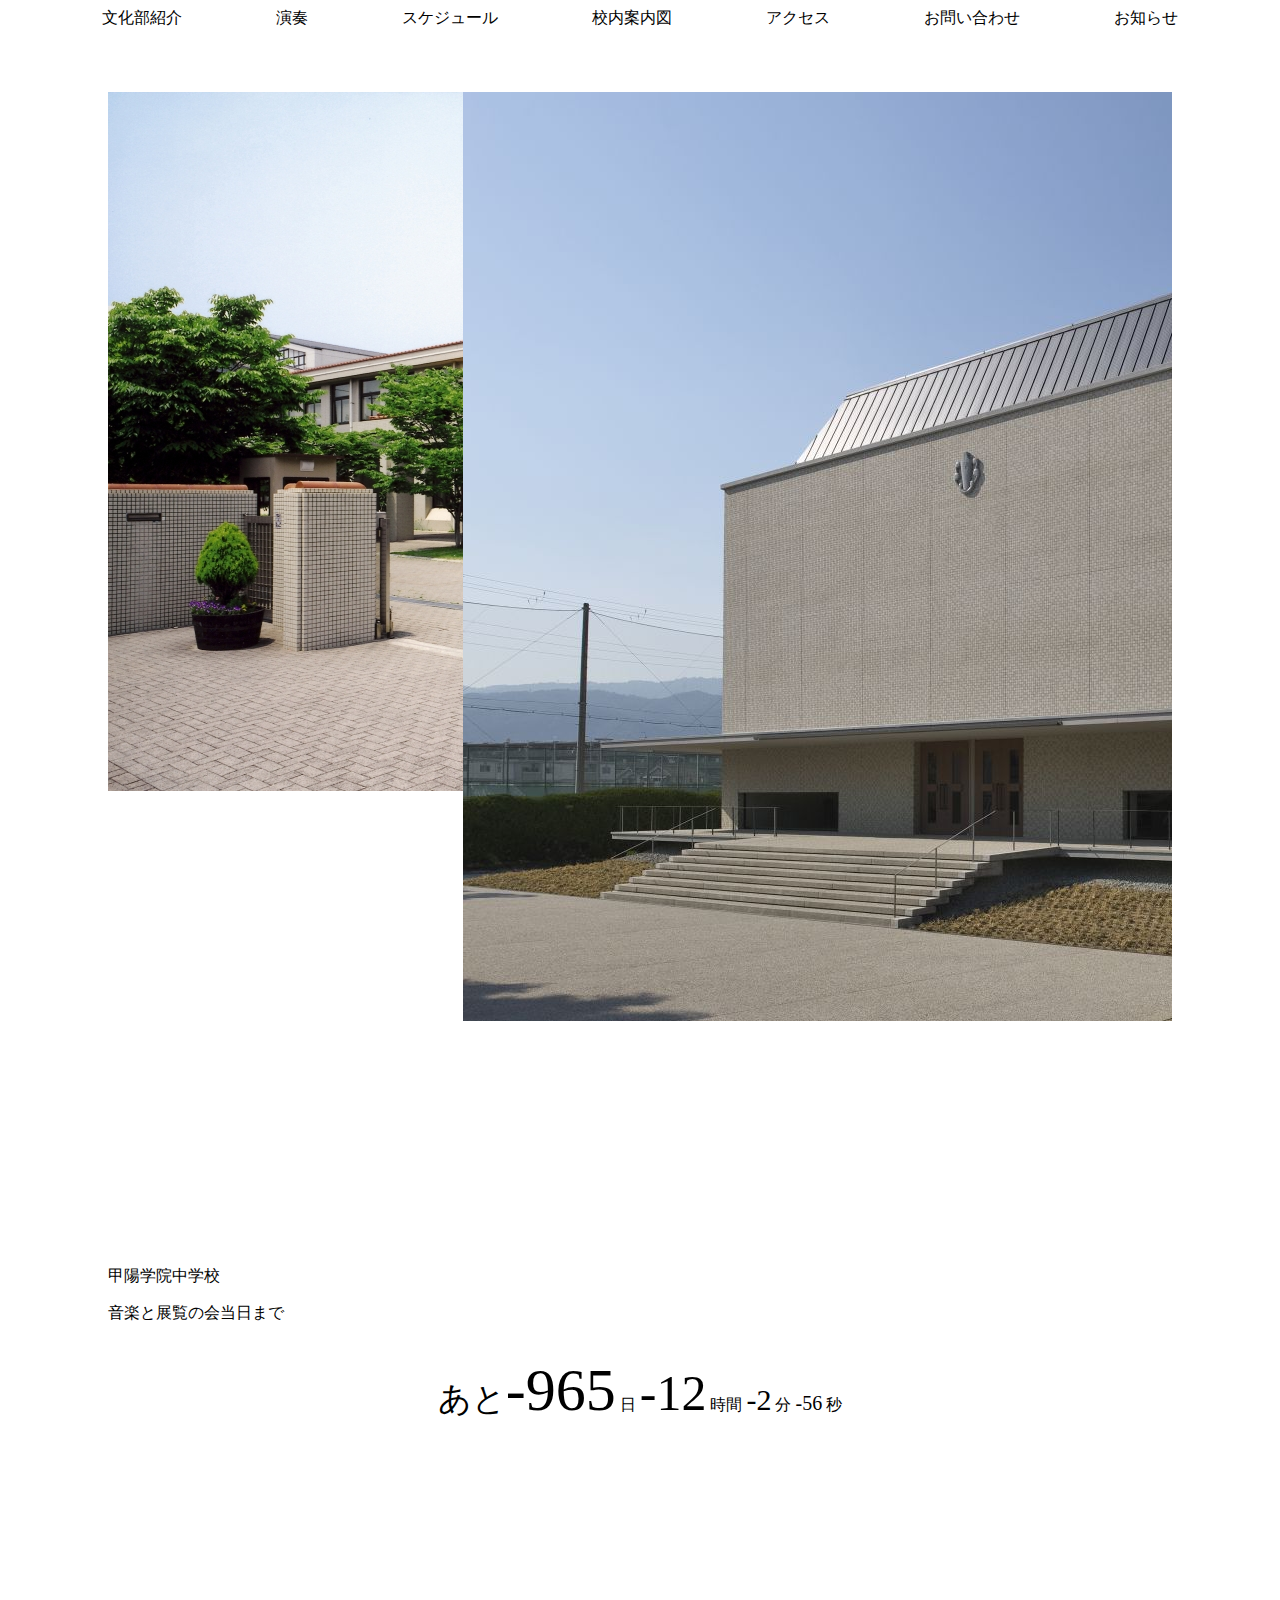
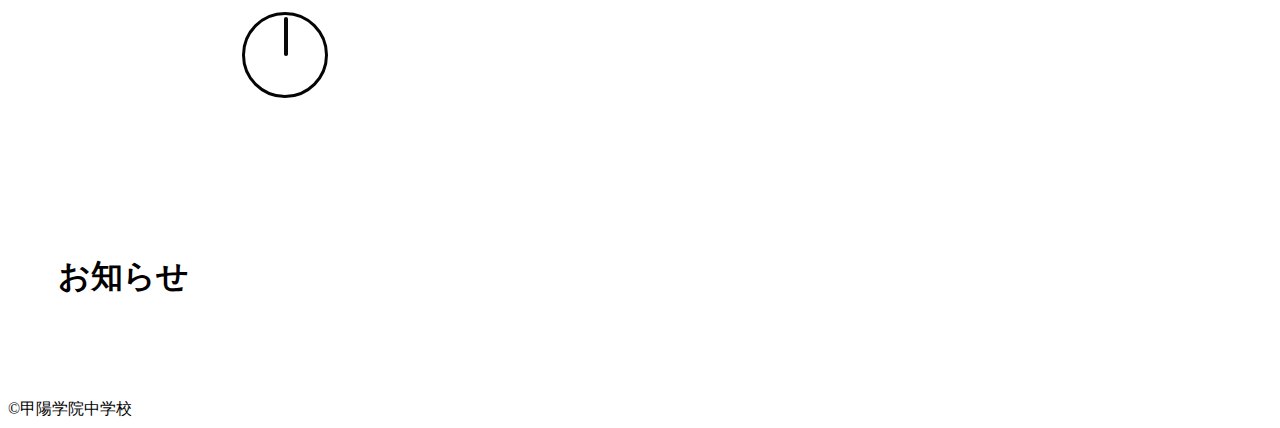
==== index.html @ cea1672a "デザイン追加" ====
<!DOCTYPE html>
<html lang="ja">
<head>
    <meta charset="UTF-8">
    <meta name="viewport" content="width=device-width, initial-scale=1.0">
    <meta http-equiv="X-UA-Compatible" content="IE=edge">
    <link rel="icon" href="images/favicon.svg">
    <link rel="stylesheet" href="./css/destyle.css">
    <link rel="stylesheet" href="./css/index.css">
    <link rel="stylesheet" href="./javascript/main.js">
    <link rel="stylesheet" href="https://unpkg.com/swiper@8/swiper-bundle.min.css"/>
    <title>甲陽学院中学校 音楽と展覧の会特設ページ</title>
    <link rel="icon" href="images/favicon.png"> <!-- ファビコン -->
    <link rel="stylesheet" href="https://unpkg.com/swiper@8/swiper-bundle.min.css"/>
    <script src="https://unpkg.com/swiper@8/swiper-bundle.min.js"></script>
</head>
<body>
    <header class="header"> <!-- ヘッダー　スマホ版はハンバーガーメニュー -->
        <nav class="header__nav header_pc">
            <a href="club.html" class="header__nav_link header_pc">文化部紹介</a>
            <a href="" class="header__nav_link header_pc">演奏</a>
            <a href="" class="header__nav_link header_pc">スケジュール</a>
            <a href="" class="header__nav_link header_pc">校内案内図</a>
            <a href="" class="header__nav_link header_pc">アクセス</a>
            <a href="" class="header__nav_link header_pc">お問い合わせ</a>
            <a href="" class="header__nav_link header_pc">お知らせ</a>
        </nav>
        
        <div id="hamburgermenu">
            <div id="menu-toggle" class="hamburgermenu__icon material-icons"><img src="./images/icon_menu.svg" class="header_sp"></div>
            <nav class="hamburgermenu__nav">
                <a href="" class="header__nav_link header_sp">文化部紹介</a>
                <a href="" class="header__nav_link header_sp">演奏</a>
                <a href="" class="header__nav_link header_sp">スケジュール</a>
                <a href="" class="header__nav_link header_sp">校内案内図</a>
                <a href="" class="header__nav_link header_sp">アクセス</a>
                <a href="" class="header__nav_link header_sp">お問い合わせ</a>
                <a href="" class="header__nav_link header_sp">お知らせ</a>
            </nav>
            <div id="mask" class="hamburgermenu__mask"></div>
        </div>
    </header>
    <main class="main"> <!-- メイン -->
                <!-- スライダーのコンテナ -->
        <div class="swiper">
            <!-- 必要に応じたwrapper -->
            <div class="swiper-wrapper">
                <!-- スライド -->
                <div class="swiper-slide">
                    <img src="images/koyo.png" alt="甲陽 講堂">
                </div>
                <div class="swiper-slide">
                    <img src="images/koyo1.png" alt="甲陽 校舎">
                </div>            </div>
            <!-- 必要に応じてページネーション -->
            <div class="swiper-pagination"></div>
            <!-- 必要に応じてナビボタン -->
            <div class="swiper-button-prev"></div>
            <div class="swiper-button-next"></div>

        </div>
        <section class="main__cowntdown space"> <!-- カウントダウン（Javascript） -->
            <p>甲陽学院中学校</p>
            <p>音楽と展覧の会当日まで</p>
            <div class="main__cowntdown__day">
                <p class="main__cowntdown__day_will">あと</p>
                <!-- <h1 class="main__cowntdown__day_num" id="day"></h1> -->
                <p class="main__cowntdown__day__container">
                    <span id="day" class="main__cowntdown__day__container_num"></span>
                    日
                    <span id="hour" class="main__cowntdown__day__container_num"></span>
                    時間
                    <span id="min" class="main__cowntdown__day__container_num"></span>
                    分
                    <span id="sec" class="main__cowntdown__day__container_num"></span>
                    秒
                </p>
                <!-- <p class="main__cowntdown__day_txt">日</p> -->
            </div>
        </section>
        <div class="container">
            <div class="box">
                     <div class="clock"></div>
            </div>
        </div>
        <article class="main__article space"> <!-- お知らせ的な　食堂いつ　落とし物は　全面禁煙　上履き　講堂電話切れ　 -->
            <h2 class="">お知らせ</h2>
            
        </article>
    </main>
    <footer class="footer">
        ©︎甲陽学院中学校
    </footer>
    <script src="./javascript/main.js"></script>
    <script>
        'use strict';

        function countdown(due) {
            const now = new Date();

            const rest = due.getTime() - now.getTime();
            const sec = Math.floor(rest / 1000) % 60;
            const min = Math.floor(rest / 1000 / 60) % 60;
            const hours = Math.floor(rest / 1000 / 60 / 60) % 24;
            const days = Math.floor(rest / 1000 / 60 / 60 / 24);
            const count = [days, hours, min, sec];

            return count;
        }

        const goal = new Date(2023, 11, 3);

        function recalc() {
            const counter = countdown(goal);
            document.getElementById('day').textContent = counter[0];
            document.getElementById('hour').textContent = counter[1];
            document.getElementById('min').textContent = String(counter[2]).padStart(2, '0');
            document.getElementById('sec').textContent = String(counter[3]).padStart(2, '0');
            refresh();  
        }

        function refresh() {
            setTimeout(recalc, 1000);
        }
        recalc();

    </script>
    <script src="https://unpkg.com/swiper@8/swiper-bundle.min.js"></script>
</body>
</html>
---- css/destyle.css ----
* {
    color: black;
    text-decoration: none;
}
---- css/index.css ----
@charset "UTF-8";
.sp {
  display: none;
}

.header_sp {
  display: none;
}

@font-face {
  font-family: ZenMaruGothic-Medium;
  src: local(ZenMaruGothic-Medium) url("font/ZenMaruGothic-Mediumr.ttf");
}
@font-face {
  font-family: ZenMaruGothic-Regular;
  src: local(ZenMaruGothic-Regular) url("font/ZenMaruGothic-Regular.ttf");
}
h2 {
  text-align: left;
  font-size: 32px;
  transform: translateX(-50px);
}

.space {
  margin-top: 100px;
  margin-bottom: 100px;
}

.header {
  padding-bottom: 5px;
}
.header__nav {
  display: flex;
  justify-content: space-evenly;
  padding-bottom: 5px;
}
.header__nav_link {
  cursor: pointer;
  transition: 0.2s cubic-bezier(0.45, 0, 0.55, 1);
  transition-timing-function: ease;
  font-size: 16px;
  padding-bottom: 5px;
  position: relative;
  font-family: ZenMaruGothic-Medium;
}
.header__nav_link::before {
  background: #000000;
  content: "";
  width: 100%;
  height: 1.7px;
  position: absolute;
  left: 0;
  bottom: 0;
  margin: auto;
  transform-origin: right top;
  transform: scale(0, 1);
  transition: transform 0.3s;
}
.header__nav_link:hover::before {
  transform-origin: center top;
  transform: scale(1, 1);
}

@import url(https://fonts.googleapis.com/css?family=Lato:300);

.swiper-wrapper {
  /* wrapperのサイズを調整 */
  width: 100%;
  height: 300px;
}

.swiper-slide {
  /* スライドのサイズを調整、中身のテキスト配置調整、背景色 */
  color: #ffffff;
  width: 100%;
  height: 100%;
  text-align: center;
  line-height: 300px;
}

.swiper-slide:nth-child(3n + 1) {
  /*1、4、7、3n+1枚目の背景色 */
  background-color: #ffffff;
}

.swiper-slide:nth-child(3n + 2) {
  /*2、5、8、3n+2枚目の背景色 */
  background-color: #ffffff;
}

.swiper-slide:nth-child(3n + 3) {
  /*3、6、9、3n+3枚目の背景色 */
  background-color: #ffffff;
}
.container{
	text-align: center;
	background-color: #ffffff;
	overflow: hidden;
}

.box:nth-child(2n-1){
	background-color: rgba(250, 248, 248, 0.05);
}

.box{
	display: inline-block;
	height: 200px;
	width: 33.3%;
	float:left;
	position: relative;
	/*margin:0 -4px -5px -2px;*/
	transition: all .2s ease;
}



.box p{
	color: #fdfcfc;
	font-family:  Lato,"Helvetica Neue" ;
	font-weight: 300;
	position: absolute;
	font-size: 20px;
	width: 100%;
	height: 25px;
	text-align: center;
	bottom: 0px;
	margin: 0;
	top:160px;
	background-color: #fff;
	opacity: 0;
	text-transform: uppercase;
	transition: all .2s ease;
}

.box:hover p{
	bottom:0px;
	top:175px;
	opacity: 1;
	transition: all .2s ease;
	z-index: 2;
}



/* MEDIA QUERIES */
@media (max-width: 700px){
	.box{
		width: 50%;
	}

	.box:nth-child(2n-1){
		background-color: inherit;
	}

	.box:nth-child(4n),.box:nth-child(4n-3) {
		background-color: rgba(251, 249, 249, 0.05);
	}

}

@media (max-width: 420px){
	.box{
		width: 100%;
	}

	.box:nth-child(4n),.box:nth-child(4n-3){
		background-color: inherit;
	}

	.box:nth-child(2n-1){
		background-color:rgba(248, 246, 246, 0.05);
	}

}


/* -------------- Clock -------------- */

.clock{
	border-radius: 60px;
	border: 3px solid #050505;
	height: 80px;
	width: 80px;
	position: relative;

	top: 28%;
	top: -webkit-calc(50% - 43px);
	top: calc(50% - 43px);
	left: 35%;
	left: -webkit-calc(50% - 43px);
	left: calc(50% - 43px);
}
.clock:after{
	content: "";
	position: absolute;
	background-color: #090909;
	top:2px;
	left: 48%;
	height: 38px;
	width: 4px;
	border-radius: 5px;
	-webkit-transform-origin: 50% 97%;
			transform-origin: 50% 97%;
	-webkit-animation: grdAiguille 2s linear infinite;
			animation: grdAiguille 2s linear infinite;
}

@-webkit-keyframes grdAiguille{
    0%{-webkit-transform:rotate(0deg);}
    100%{-webkit-transform:rotate(360deg);}
}

@keyframes grdAiguille{
    0%{transform:rotate(0deg);}
    100%{transform:rotate(360deg);}
}

.clock:before{
	content: "";
	position: absolute;
	background-color: #010101;
	top:6px;
	left: 48%;
	height: 35px;
	width: 4px;
	border-radius: 5px;
	-webkit-transform-origin: 50% 94%;
			transform-origin: 50% 94%;
	-webkit-animation: ptAiguille 12s linear infinite;
			animation: ptAiguille 12s linear infinite;
}

@-webkit-keyframes ptAiguille{
    0%{-webkit-transform:rotate(0deg);}
    100%{-webkit-transform:rotate(360deg);}
}

@keyframes ptAiguille{
    0%{transform:rotate(0deg);}
    100%{transform:rotate(360deg);}
}


/* -------------- Sablier -------------- */

.hourglass{
	position: relative;
	height: 80px;
	width: 80px;
	top: 28%;
	top: -webkit-calc(50% - 43px);
	top: calc(50% - 43px);
	left: 35%;
	left: -webkit-calc(50% - 43px);
	left: calc(50% - 43px);
	border: 3px solid #faf8f8;
	border-radius: 80px;
	-webkit-transform-origin: 50% 50%;
			transform-origin: 50% 50%;
	-webkit-animation: hourglass 2s ease-in-out infinite;
			animation: hourglass 2s ease-in-out infinite;
}

.hourglass:before{
	content: "";
	position: absolute;
	top:8px;
	left: 18px;
	width: 0px;
	height: 0px;
	border-style: solid;
	border-width: 37px 22px 0 22px;
	border-color: #fff transparent transparent transparent;
}
.hourglass:after{
	content: "";
	position: absolute;
	top: 35px;
	left: 18px;
	width: 0px;
	height: 0px;
	border-style: solid;
	border-width: 0 22px 37px 22px;
	border-color: transparent transparent #fff transparent;
}

@-webkit-keyframes hourglass{
    0%{-webkit-transform:rotate(0deg);}
    100%{-webkit-transform:rotate(180deg);}
}

@keyframes hourglass{
    0%{transform:rotate(0deg);}
    100%{transform:rotate(180deg);}
}

#hamburgermenu {
  position: relative;
  width: 40px;
  height: 40px;
}

/* 要素のサイズ計算を容易にする */
#hamburgermenu,
#hamburgermenu * {
  box-sizing: border-box;
}

/* メニューアイコン */
.hamburgermenu__icon {
  margin: 8px;
}

.hamburgermenu__icon:hover {
  cursor: pointer; /* アイコンにマウスカーソルを合わせるとカーソルのアイコンを変える */
}

/* ナビゲーション */
.hamburgermenu__nav {
  position: fixed;
  width: 300px;
  max-width: 80%;
  top: 0;
  bottom: 0;
  left: 0;
  padding: 8px;
  background-color: #fff;
  overflow-y: auto; /* ナビゲーションが長い場合にスクロールできるようにする */
  transition: 250ms; /* ナビゲーションのスライドイン/アウトにかける秒数 */
  transform: translateX(-100%); /* 横幅と同じ分だけ左側に移動させる */
  z-index: 2; /* ハンバーガーメニューの要素の中では一番上に表示されるようにする */
}

#hamburgermenu.active .hamburgermenu__nav {
  transform: translateX(0);
}

/* マスク */
.hamburgermenu__mask {
  position: fixed;
  top: 0;
  right: 0;
  bottom: 0;
  left: 0;
  background-color: rgba(0, 0, 0, 0.264);
  visibility: hidden;
  z-index: 1;
}

#hamburgermenu.active .hamburgermenu__mask {
  visibility: visible;
}

.main {
  padding-left: 100px;
  padding-right: 100px;
}
.main__cowntdown__day {
  display: flex;
  align-items: baseline;
  justify-content: center;
}
.main__cowntdown__day_will {
  font-size: 33px;
}
.main__cowntdown__day__container #day {
  font-size: 60px;
}
.main__cowntdown__day__container #hour {
  font-size: 50px;
}
.main__cowntdown__day__container #min {
  font-size: 30px;
}
.main__cowntdown__day__container #sec {
  font-size: 20px;
}

@media screen and (max-width: 648px) {
  .header_pc {
    display: none;
  }
  .header_sp {
    display: block;
  }
  .header__nav_link::before {
    content: "";
    width: 0%;
    height: 0px;
    position: absolute;
    left: 0;
    bottom: 0;
    margin: auto;
  }
}
@media screen and (max-width: 420px) {
  .sp {
    display: block;
  }
  .pc {
    display: none;
  }
  .space {
    margin-top: 50px;
    margin-bottom: 50px;
  }
  .main {
    padding-left: 50px;
    padding-right: 50px;
  }
}/*# sourceMappingURL=index.css.map */
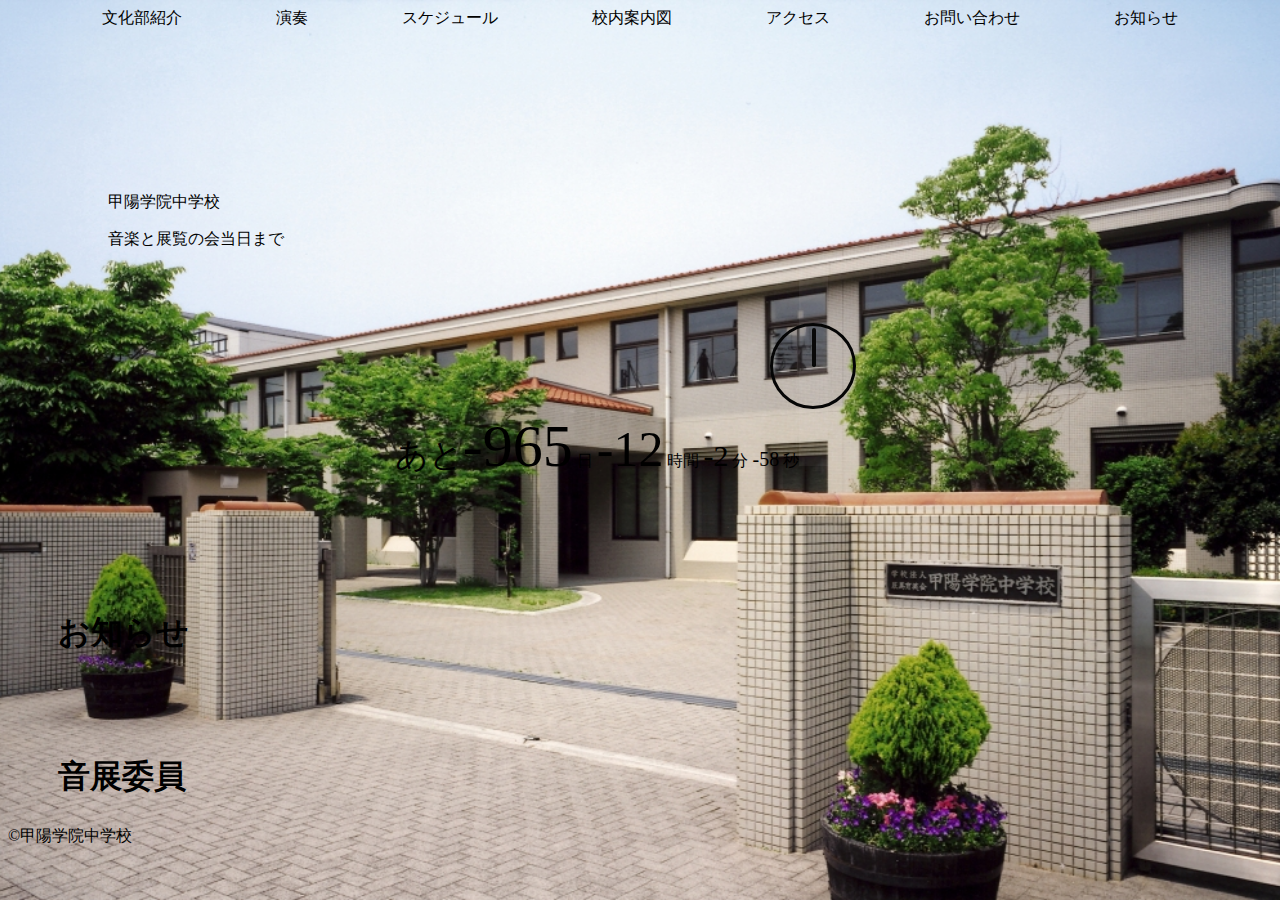
==== commit cde49a04: "デザイン改良" ====
--- a/index.html
+++ b/index.html
@@ -11,8 +11,7 @@
     <link rel="stylesheet" href="https://unpkg.com/swiper@8/swiper-bundle.min.css"/>
     <title>甲陽学院中学校 音楽と展覧の会特設ページ</title>
     <link rel="icon" href="images/favicon.png"> <!-- ファビコン -->
-    <link rel="stylesheet" href="https://unpkg.com/swiper@8/swiper-bundle.min.css"/>
-    <script src="https://unpkg.com/swiper@8/swiper-bundle.min.js"></script>
+    
 </head>
 <body>
     <header class="header"> <!-- ヘッダー　スマホ版はハンバーガーメニュー -->
@@ -41,24 +40,8 @@
         </div>
     </header>
     <main class="main"> <!-- メイン -->
-                <!-- スライダーのコンテナ -->
-        <div class="swiper">
-            <!-- 必要に応じたwrapper -->
-            <div class="swiper-wrapper">
-                <!-- スライド -->
-                <div class="swiper-slide">
-                    <img src="images/koyo.png" alt="甲陽 講堂">
-                </div>
-                <div class="swiper-slide">
-                    <img src="images/koyo1.png" alt="甲陽 校舎">
-                </div>            </div>
-            <!-- 必要に応じてページネーション -->
-            <div class="swiper-pagination"></div>
-            <!-- 必要に応じてナビボタン -->
-            <div class="swiper-button-prev"></div>
-            <div class="swiper-button-next"></div>
+        
 
-        </div>
         <section class="main__cowntdown space"> <!-- カウントダウン（Javascript） -->
             <p>甲陽学院中学校</p>
             <p>音楽と展覧の会当日まで</p>
@@ -75,17 +58,22 @@
                     <span id="sec" class="main__cowntdown__day__container_num"></span>
                     秒
                 </p>
+                <div class="container">
+                    <div class="box">
+                             <div class="clock"></div>
+                    </div>
+                </div>
                 <!-- <p class="main__cowntdown__day_txt">日</p> -->
             </div>
         </section>
-        <div class="container">
-            <div class="box">
-                     <div class="clock"></div>
-            </div>
-        </div>
+        
         <article class="main__article space"> <!-- お知らせ的な　食堂いつ　落とし物は　全面禁煙　上履き　講堂電話切れ　 -->
-            <h2 class="">お知らせ</h2>
+            <h2 class="news">お知らせ</h2>
             
+        </article>
+
+        <article>
+            <h2 class="committee">音展委員</h2>
         </article>
     </main>
     <footer class="footer">
@@ -125,6 +113,6 @@
         recalc();
 
     </script>
-    <script src="https://unpkg.com/swiper@8/swiper-bundle.min.js"></script>
+    
 </body>
 </html>--- a/css/index.css
+++ b/css/index.css
@@ -63,40 +63,12 @@
 
 @import url(https://fonts.googleapis.com/css?family=Lato:300);
 
-.swiper-wrapper {
-  /* wrapperのサイズを調整 */
-  width: 100%;
-  height: 300px;
-}
-
-.swiper-slide {
-  /* スライドのサイズを調整、中身のテキスト配置調整、背景色 */
-  color: #ffffff;
-  width: 100%;
-  height: 100%;
-  text-align: center;
-  line-height: 300px;
-}
-
-.swiper-slide:nth-child(3n + 1) {
-  /*1、4、7、3n+1枚目の背景色 */
-  background-color: #ffffff;
-}
-
-.swiper-slide:nth-child(3n + 2) {
-  /*2、5、8、3n+2枚目の背景色 */
-  background-color: #ffffff;
-}
-
-.swiper-slide:nth-child(3n + 3) {
-  /*3、6、9、3n+3枚目の背景色 */
-  background-color: #ffffff;
-}
-.container{
+
+/*.container{
 	text-align: center;
 	background-color: #ffffff;
 	overflow: hidden;
-}
+}*/
 
 .box:nth-child(2n-1){
 	background-color: rgba(250, 248, 248, 0.05);
@@ -113,7 +85,7 @@
 }
 
 
-
+/*
 .box p{
 	color: #fdfcfc;
 	font-family:  Lato,"Helvetica Neue" ;
@@ -130,7 +102,7 @@
 	opacity: 0;
 	text-transform: uppercase;
 	transition: all .2s ease;
-}
+}*/
 
 .box:hover p{
 	bottom:0px;
@@ -157,6 +129,8 @@
 	}
 
 }
+
+
 
 @media (max-width: 420px){
 	.box{
@@ -228,6 +202,14 @@
 			transform-origin: 50% 94%;
 	-webkit-animation: ptAiguille 12s linear infinite;
 			animation: ptAiguille 12s linear infinite;
+}
+
+body {
+  background-color: #ffffff;            /* 背景色 */
+  background-image: url("background_image/koyo.png"); /* 画像 */
+  background-size: cover;               /* 全画面 */
+  background-attachment: fixed;         /* 固定 */
+  background-position: center center;   /* 縦横中央 */
 }
 
 @-webkit-keyframes ptAiguille{
